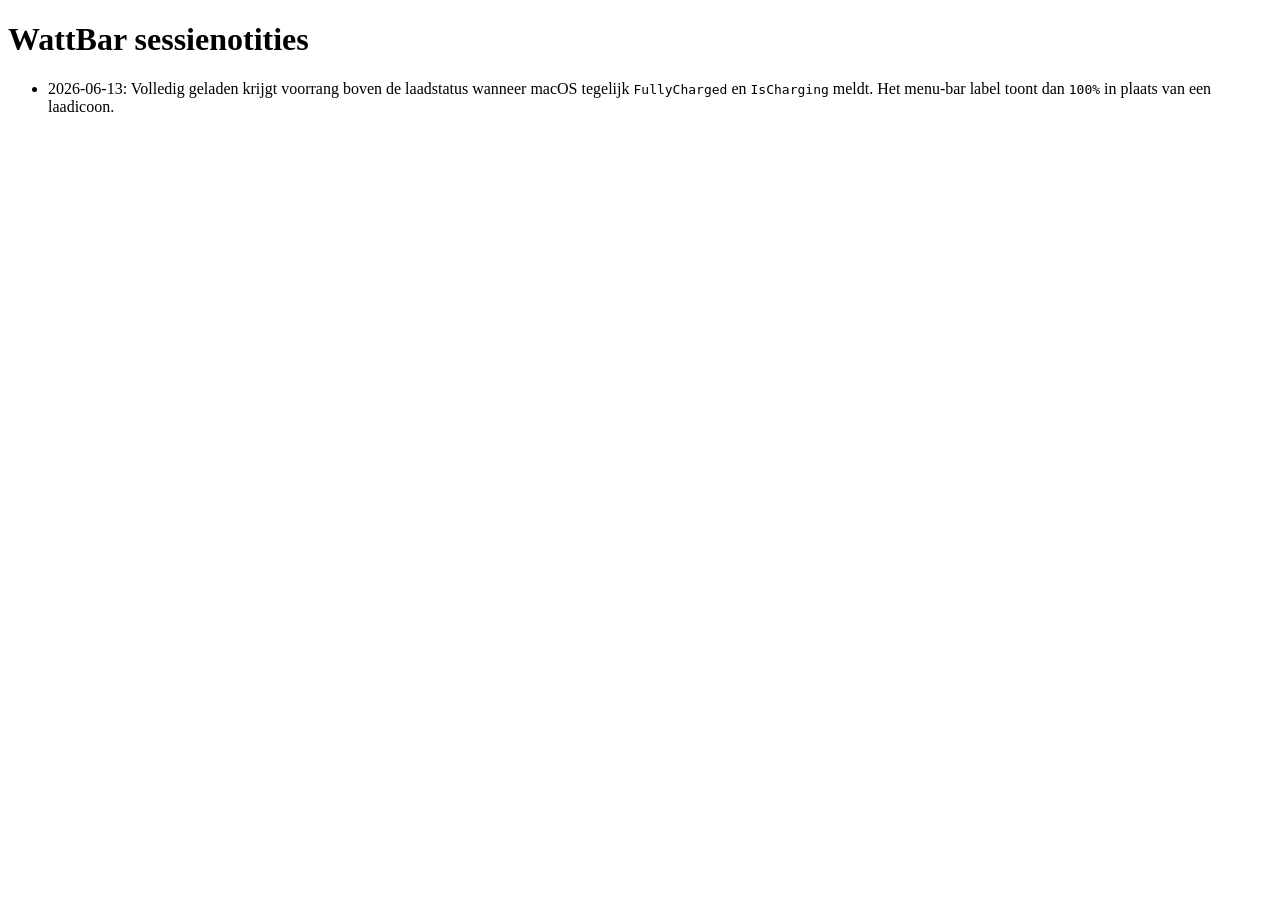
==== notes/Start.html @ b2c7065e "Show full battery label when fully charged" ====
<!doctype html>
<html lang="nl">
<head>
  <meta charset="utf-8">
  <title>WattBar sessienotities</title>
</head>
<body>
  <h1>WattBar sessienotities</h1>
  <ul>
    <li>2026-06-13: Volledig geladen krijgt voorrang boven de laadstatus wanneer macOS tegelijk <code>FullyCharged</code> en <code>IsCharging</code> meldt. Het menu-bar label toont dan <code>100%</code> in plaats van een laadicoon.</li>
  </ul>
</body>
</html>
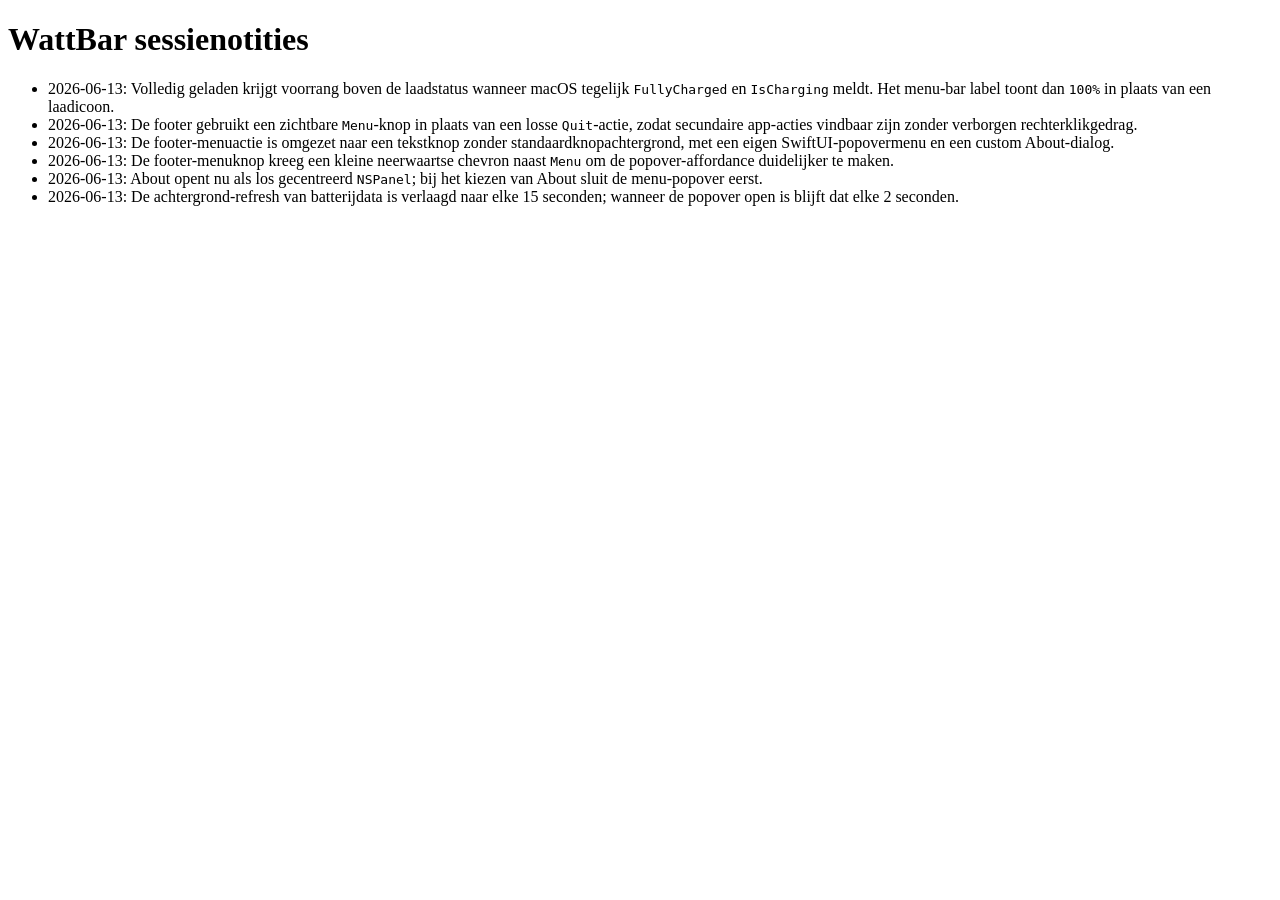
==== commit c368b291: "Reduce background refresh cadence" ====
--- a/notes/Start.html
+++ b/notes/Start.html
@@ -8,6 +8,11 @@
   <h1>WattBar sessienotities</h1>
   <ul>
     <li>2026-06-13: Volledig geladen krijgt voorrang boven de laadstatus wanneer macOS tegelijk <code>FullyCharged</code> en <code>IsCharging</code> meldt. Het menu-bar label toont dan <code>100%</code> in plaats van een laadicoon.</li>
+    <li>2026-06-13: De footer gebruikt een zichtbare <code>Menu</code>-knop in plaats van een losse <code>Quit</code>-actie, zodat secundaire app-acties vindbaar zijn zonder verborgen rechterklikgedrag.</li>
+    <li>2026-06-13: De footer-menuactie is omgezet naar een tekstknop zonder standaardknopachtergrond, met een eigen SwiftUI-popovermenu en een custom About-dialog.</li>
+    <li>2026-06-13: De footer-menuknop kreeg een kleine neerwaartse chevron naast <code>Menu</code> om de popover-affordance duidelijker te maken.</li>
+    <li>2026-06-13: About opent nu als los gecentreerd <code>NSPanel</code>; bij het kiezen van About sluit de menu-popover eerst.</li>
+    <li>2026-06-13: De achtergrond-refresh van batterijdata is verlaagd naar elke 15 seconden; wanneer de popover open is blijft dat elke 2 seconden.</li>
   </ul>
 </body>
 </html>
